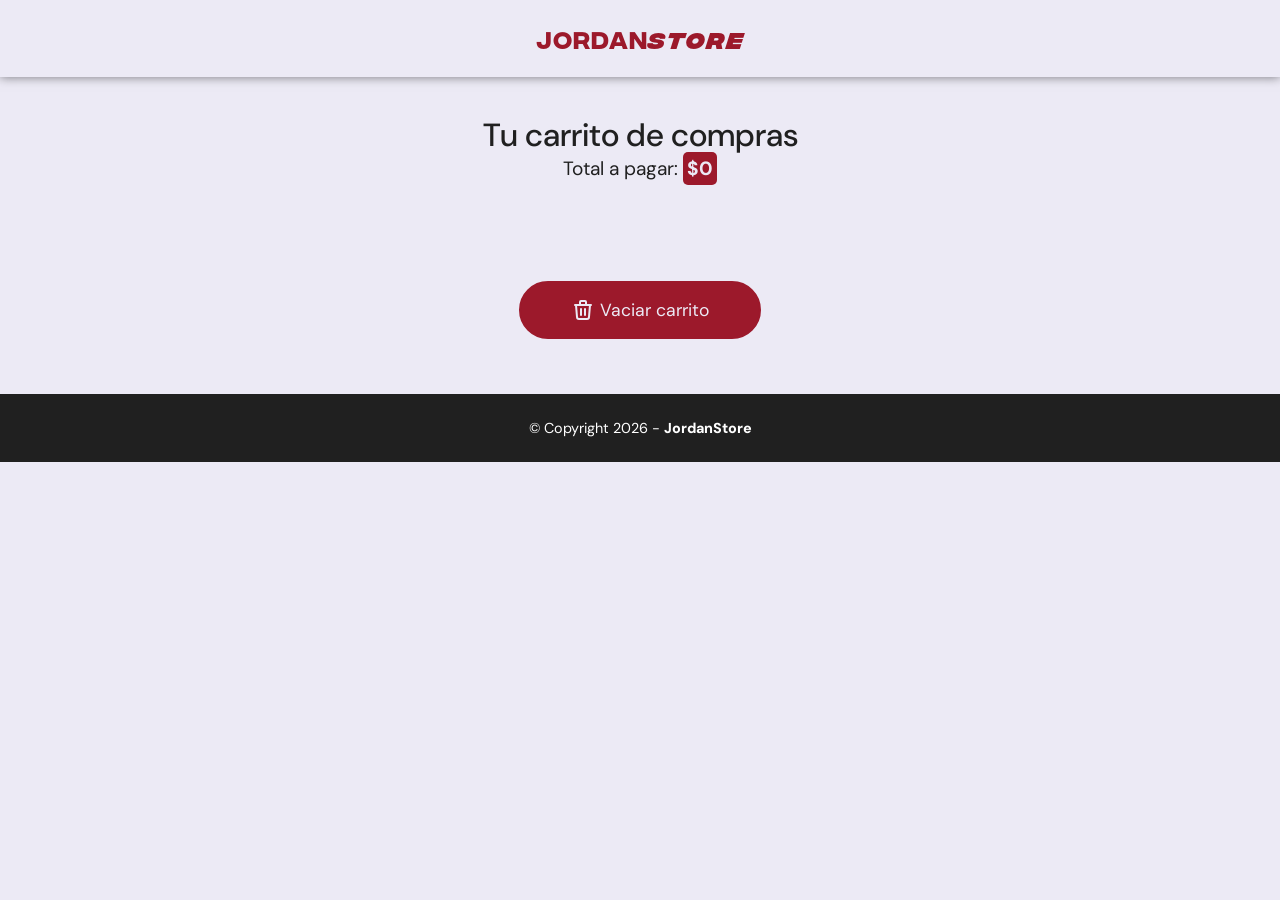
==== pages/carrito.html @ af38b0a7 "Se cargan todos los archivos para la segunda pre-entrega" ====
<!DOCTYPE html>
<html lang="es">
<head>
    <meta charset="UTF-8">
    <meta name="viewport" content="width=device-width, initial-scale=1.0">
    <title>Carrito | JordanStore</title>

    <!-- Estilos CSS -->
    <link rel="stylesheet" href="../css/styles.css">

    <!-- Font DM Sans -->
    <link rel="preconnect" href="https://fonts.googleapis.com">
    <link rel="preconnect" href="https://fonts.gstatic.com" crossorigin>
    <link href="https://fonts.googleapis.com/css2?family=DM+Sans:ital,opsz,wght@0,9..40,100..1000;1,9..40,100..1000&display=swap" rel="stylesheet">

    <!-- Favicon -->
    <link rel="shortcut icon" href="../assets/img/favicon.png" type="image/x-icon">

    <!-- Javascript -->
    <script defer src="../js/carrito.js"></script>
</head>
<body>
    <!-- Header del sitio -->
    <header id="header">
        <a href="../index.html"><h1>Jordan<span>Store</span></h1></a>
    </header>

    <!-- Contenido del carrito -->
    <main>
        <div class="titulo-carrito">
            <h2>Tu carrito de compras</h2>
            <p id="total-carrito"></p>
        </div>

        <section class="listaProductos">
            <div id="carrito-total" class="container"></div>
        </section>

        <div id="vaciarCarrito" class="vaciar-carrito">
            <button>
                <svg xmlns="http://www.w3.org/2000/svg" width="24" height="24" viewBox="0 0 24 24" fill="none" stroke="currentColor" stroke-width="2" stroke-linecap="round" stroke-linejoin="round" class="icon icon-tabler icons-tabler-outline icon-tabler-trash"><path stroke="none" d="M0 0h24v24H0z" fill="none"/><path d="M4 7l16 0" /><path d="M10 11l0 6" /><path d="M14 11l0 6" /><path d="M5 7l1 12a2 2 0 0 0 2 2h8a2 2 0 0 0 2 -2l1 -12" /><path d="M9 7v-3a1 1 0 0 1 1 -1h4a1 1 0 0 1 1 1v3" /></svg>
                Vaciar carrito
            </button>
        </div>
    </main>

    <!-- Footer -->
    <footer class="footerSite">
        <p>© Copyright 2026 - <span>JordanStore</span></p>
    </footer>
</body>
</html>
---- css/styles.css ----
/* Tipografías */
@font-face {
    font-family: "IntegralCF Regular";
    src: url(../assets/fonts/IntegralCF/Fontspring-DEMO-integralcf-regular.otf);
}

@font-face {
    font-family: "IntegralCF Heavy Oblique";
    src: url(../assets/fonts/IntegralCF/Fontspring-DEMO-integralcf-heavyoblique.otf);
}

/* Configuración general */
* {
    margin: 0;
    padding: 0;
    box-sizing: border-box;
}

body {
    background-color: #ECEAF5;
    color: #202020;
    font-family: "DM Sans", sans-serif;
}

select,
select option,
input,
button {
    font-family: "DM Sans", sans-serif;
}


/* Header del sitio */
#header {
    display: flex;
    justify-content: center;
    align-items: center;
    position: relative;
    position: sticky;
    top: 0;
    background-color: #ECEAF5;
    color: #9C192B;
    width: 100%;
    font-family: "IntegralCF Regular";
    font-size: 0.7rem;
    letter-spacing: 2px;
    margin-top: -3px;
    padding: 25px;
    box-shadow: 0 0 10px rgba(0, 0, 0, 0.5);
    z-index: 1000;
}

#header a {
    text-decoration: none;
    color: #9C192B;
    transition: all .3s ease;
}

#header a:hover {
    letter-spacing: 3px;
}

#header h1 span {
    font-family: "IntegralCF Heavy Oblique";
}

#header .carrito {
    position: absolute;
    display: flex;
    right: 30px;
}

.carrito .contador {
    font-family: "DM Sans", sans-serif;
    font-size: 0.9rem;
    font-weight: 900;
}

.bannerJordan img {
    width: 100%;
}


/* Filtro de productos */
.filtroSeccion {
    width: 100%;
    text-align: center;
    margin: 25px 0 50px;
}

.filtroFull {
    display: flex;
    justify-content: center;
    align-items: center;
    flex-wrap: wrap;
    margin: 10px 30px;
    gap: 10px;
}

.filtroFull select {
    appearance: none;
    background-image: url(../assets/img/chevron-down.svg);
    background-repeat: no-repeat;
    background-position: right 6px center;
    background-size: 18px;
}

.filtroFull .modelo select,
.filtroFull .orden select,
.filtroFull .busqueda input {
    font-size: 0.9rem;
    border: 1px solid #9C192B;
    border-radius: 5px;
    padding: 10px 10px;
    outline: none;
}

.filtroFull .modelo,
.filtroFull .orden,
.filtroFull .busqueda {
    flex: 0 0 auto;
}

.filtroFull select,
.filtroFull input {
    width: 100%;
}

.filtroFull .modelo,
.filtroFull .orden {
    width: 150px;
}

.filtroFull .busqueda {
    width: 350px;
}

.filtroFull .busqueda input::placeholder {
    font-style: italic;
}

.filtroFull .busqueda input::-webkit-search-cancel-button {
    appearance: none;
}


/* Lista de productos */
.listaProductos {
    display: flex;
    justify-content: center;
    align-items: center;
}

.listaProductos .container {
    display: grid;
    grid-template-columns: repeat(4, 1fr);
    gap: 45px;
}

.container article {
    width: 225px;
}

.container article div {
    background-color: #FFF;
    width: 100%;
    border-radius: 7px;
    box-shadow: 0 0 5px rgba(0, 0, 0, 0.1);
    overflow: hidden;
    transition: all .3s ease;
}

.container article div:hover {
    transform: scale(1.04);
}

.container article div img {
    display: block;
    width: 100%;
    height: 100%;
}

.container article .producto {
    text-align: center;
    font-weight: 500;
    margin-top: 10px;
}

.container article .precio {
    color: #9C192B;
    font-size: 1.1rem;
    font-weight: 800;
    text-align: center;
    margin-bottom: 10px;
}

.container article .btn-carrito {
    display: block;
    background-color: #9C192B;
    color: #FFF;
    width: 100%;
    font-size: 0.8rem;
    font-weight: 600;
    text-decoration: none;
    border: none;
    border-radius: 7px;
    margin-bottom: 10px;
    padding: 12px 0;
    cursor: pointer;
    transition: all .3s ease;
}

.container article .btn-carrito:hover {
    background-color: #801423;
}

.container article .btn-carrito:active {
    transform: translateY(5px);
}

.titulo-carrito {
    text-align: center;
    margin: 40px 0;
}

.titulo-carrito h2 {
    font-size: 2rem;
    font-weight: 500;
}

#total-carrito {
    font-size: 1.2rem;
}

#total-carrito span {
    background-color: #9C192B;
    padding: 4px;
    border-radius: 5px;
    color: #ECEAF5;
    font-weight: 700;
}

.vaciar-carrito {
    display: flex;
    justify-content: center;
    align-items: center;
    margin: 60px 0 -20px;
}

.vaciar-carrito button {
    display: inline-flex;
    align-items: center;
    background-color: #9C192B;
    color: #ECEAF5;
    font-size: 1.1rem;
    border: 2px solid #9C192B;
    border-radius: 100px;
    padding: 15px 50px;
    gap: 5px;
    cursor: pointer;
    transition: all .3s ease;
}

.vaciar-carrito button:hover {
    background-color: #202020;
    border: 2px solid #9C192B;
    padding: 15px 60px;
}

.vaciar-carrito button:active {
    transform: translateY(5px);
}

.carrito-limpio {
    grid-column: 1/-1;
    text-align: center;
}


/* Footer */
.footerSite {
    background-color: #202020;
    color: #FFF;
    width: 100%;
    text-align: center;
    font-size: 0.9rem;
    margin-top: 75px;
    padding: 25px 0;
}

.footerSite span {
    font-weight: 800;
}


/* Responsive Design */
@media (max-width: 1140px) {
    .listaProductos .container {
        grid-template-columns: repeat(3, 1fr);
    }
}

@media (max-width: 850px) {
    .listaProductos .container {
        grid-template-columns: repeat(2, 1fr);
        gap: 30px;
    }
}

@media (max-width: 560px) {
    .listaProductos .container {
        grid-template-columns: repeat(1, 1fr);
    }

    .filtroFull .modelo,
    .filtroFull .orden,
    .filtroFull .busqueda {
        flex: 1 1 220px;
        margin: 0 5px;
    }

    .filtroFull select,
    .filtroFull input {
        width: 100%;
    }
}

@media (max-width: 468px) {
    #header {
        flex-direction: column;
    }

    #header .carrito {
        position: static;
        margin-top: 15px;
    }
}
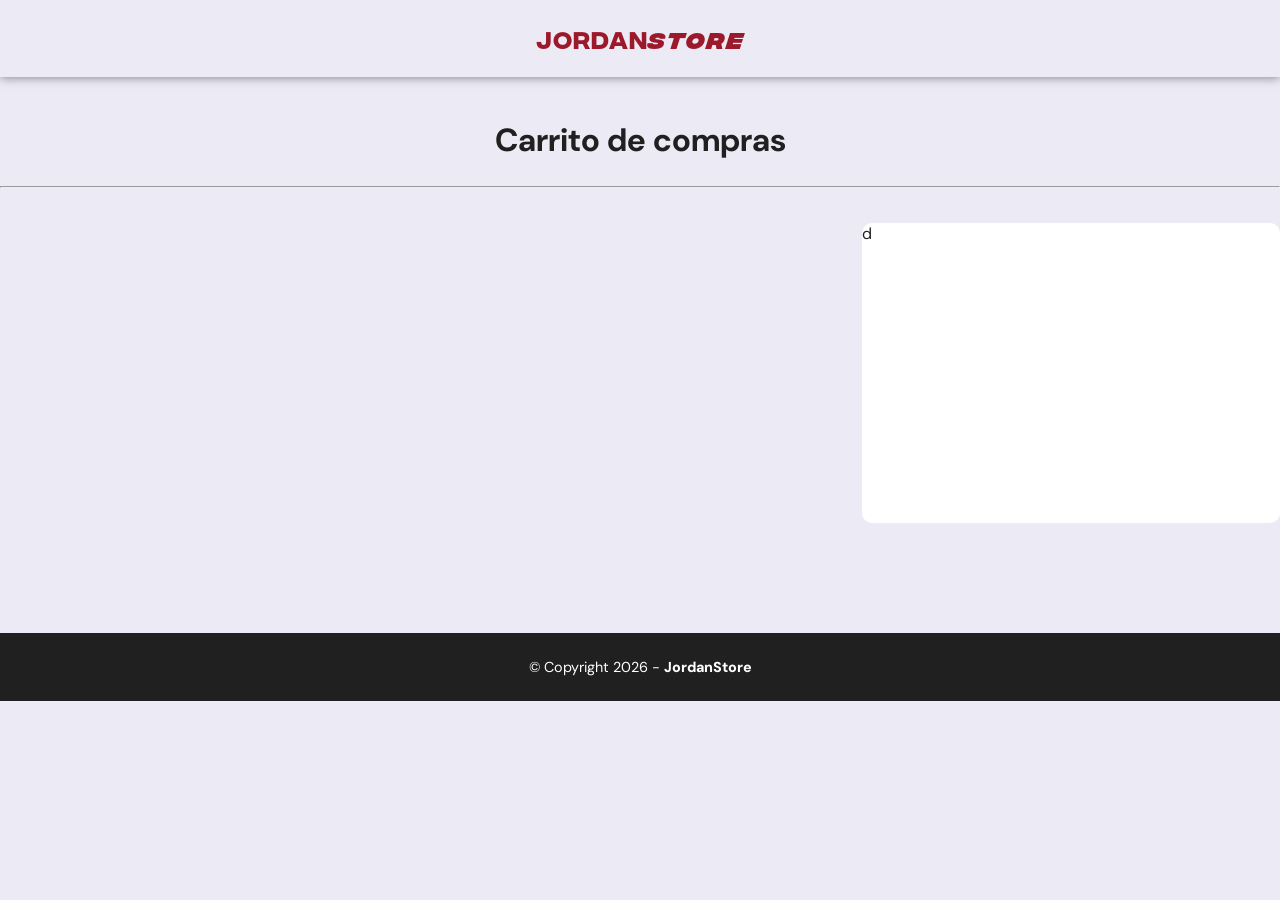
==== commit d7b0df40: "Se actualiza la lista de productos del carrito" ====
--- a/pages/carrito.html
+++ b/pages/carrito.html
@@ -26,22 +26,16 @@
     </header>
 
     <!-- Contenido del carrito -->
-    <main>
+    <main class="contenido-carrito">
         <div class="titulo-carrito">
-            <h2>Tu carrito de compras</h2>
-            <p id="total-carrito"></p>
+            <h2>Carrito de compras</h2>
+            <hr>
         </div>
 
-        <section class="listaProductos">
-            <div id="carrito-total" class="container"></div>
+        <section class="seccionCarrito">
+            <div id="carrito-total" class="container-carrito"></div>
+            <aside id="resumen-compra" class="container-resumen">d</aside>
         </section>
-
-        <div id="vaciarCarrito" class="vaciar-carrito">
-            <button>
-                <svg xmlns="http://www.w3.org/2000/svg" width="24" height="24" viewBox="0 0 24 24" fill="none" stroke="currentColor" stroke-width="2" stroke-linecap="round" stroke-linejoin="round" class="icon icon-tabler icons-tabler-outline icon-tabler-trash"><path stroke="none" d="M0 0h24v24H0z" fill="none"/><path d="M4 7l16 0" /><path d="M10 11l0 6" /><path d="M14 11l0 6" /><path d="M5 7l1 12a2 2 0 0 0 2 2h8a2 2 0 0 0 2 -2l1 -12" /><path d="M9 7v-3a1 1 0 0 1 1 -1h4a1 1 0 0 1 1 1v3" /></svg>
-                Vaciar carrito
-            </button>
-        </div>
     </main>
 
     <!-- Footer -->
--- a/css/styles.css
+++ b/css/styles.css
@@ -161,7 +161,7 @@
     width: 225px;
 }
 
-.container article div {
+.container article .div-img {
     background-color: #FFF;
     width: 100%;
     border-radius: 7px;
@@ -170,11 +170,11 @@
     transition: all .3s ease;
 }
 
-.container article div:hover {
+.container article .div-img:hover {
     transform: scale(1.04);
 }
 
-.container article div img {
+.container article .div-img img {
     display: block;
     width: 100%;
     height: 100%;
@@ -218,62 +218,129 @@
     transform: translateY(5px);
 }
 
-.titulo-carrito {
-    text-align: center;
-    margin: 40px 0;
+/* Page: Carrito */
+.contenido-carrito {
+    width: 100%;
+    max-width: 1320px;
+    margin: 0 auto;
 }
 
 .titulo-carrito h2 {
+    text-align: center;
+    padding: 45px 5px 25px;
     font-size: 2rem;
+}
+
+.seccionCarrito {
+    display: flex;
+    gap: 85px;
+    padding: 35px 0;
+}
+
+.container-carrito {
+    width: 65%;
+}
+
+.container-carrito article {
+    display: flex;
+    gap: 25px;
+    align-items: center;
+    padding: 20px 0;
+    border-bottom: 1px solid #979797;
+    margin: 0 0 20px;
+}
+
+.container-carrito article img {
+    width: 150px;
+    height: 150px;
+    object-fit: cover;
+    border-radius: 10px;
+    transition: all .2s ease;
+}
+
+.container-carrito article img:hover {
+    transform: scale(1.03);
+}
+
+.container-carrito article .info-producto {
+    flex: 1;
+}
+
+.container-carrito article .fila-superior {
+    display: flex;
+    justify-content: space-between;
+    align-items: center;
+    font-size: 1.3rem;
+}
+
+.container-carrito article .fila-superior h4 {
+    font-size: 1.2rem;
     font-weight: 500;
 }
 
-#total-carrito {
+.container-carrito article .fila-inferior {
+    display: flex;
+    justify-content: space-between;
+    align-items: center;
+    margin-top: 30px;
+}
+
+.container-carrito article .fila-inferior .gestionar-cantidad {
+    display: flex;
+    gap: 10px;
+}
+
+.container-carrito article .fila-inferior .gestionar-cantidad button,
+.container-carrito article .fila-inferior .info-cantidad {
+    width: 49px;
+    height: 49px;
+    border-radius: 8px;
+    background-color: #FFF;
+    border: 0;
+    font-size: 1rem;
+    font-weight: bold;
+    transition: all .2s ease;
+}
+
+.container-carrito article .fila-inferior .gestionar-cantidad button:active {
+    transform: scale(0.9);
+}
+
+.container-carrito article .fila-inferior .info-cantidad {
+    display: flex;
+    justify-content: center;
+    align-items: center;
+    text-align: center;
+    width: 63px;
     font-size: 1.2rem;
-}
-
-#total-carrito span {
-    background-color: #9C192B;
-    padding: 4px;
-    border-radius: 5px;
-    color: #ECEAF5;
-    font-weight: 700;
-}
-
-.vaciar-carrito {
-    display: flex;
-    justify-content: center;
-    align-items: center;
-    margin: 60px 0 -20px;
-}
-
-.vaciar-carrito button {
-    display: inline-flex;
-    align-items: center;
+    font-weight: 600;
+}
+
+.container-carrito article .fila-inferior .btn-eliminar {
+    color: #9C192B;
+    background-color: #ECEAF5;
+    border: 0;
+    font-size: 1rem;
+    font-weight: 600;
+    display: flex;
+    align-items: center;
+    gap: 5px;
+    padding: 10px 0;
+    border-radius: 7px;
+    transition: all .2s ease;
+}
+
+.container-carrito article .fila-inferior .btn-eliminar:hover {
     background-color: #9C192B;
     color: #ECEAF5;
-    font-size: 1.1rem;
-    border: 2px solid #9C192B;
-    border-radius: 100px;
-    padding: 15px 50px;
-    gap: 5px;
-    cursor: pointer;
-    transition: all .3s ease;
-}
-
-.vaciar-carrito button:hover {
-    background-color: #202020;
-    border: 2px solid #9C192B;
-    padding: 15px 60px;
-}
-
-.vaciar-carrito button:active {
-    transform: translateY(5px);
-}
-
-.carrito-limpio {
-    grid-column: 1/-1;
-    text-align: center;
+    padding: 10px 15px;
+}
+
+.container-resumen {
+    background-color: #FFF;
+    width: 35%;
+    height: 300px;
+    border-radius: 10px;
 }
 
 
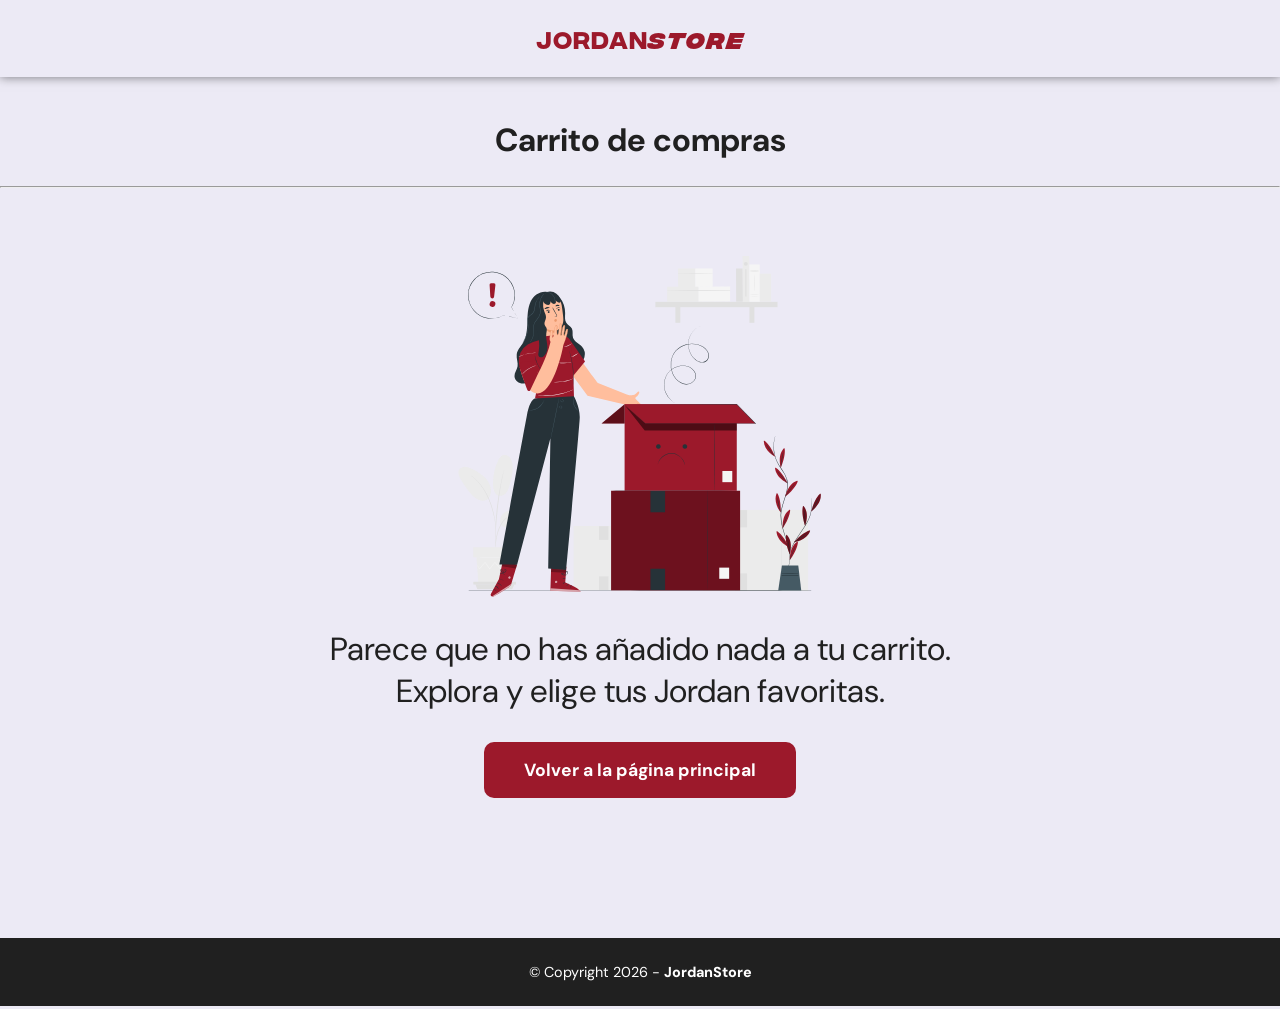
==== commit 1cf871fb: "Terminada la página del carrito" ====
--- a/pages/carrito.html
+++ b/pages/carrito.html
@@ -33,8 +33,35 @@
         </div>
 
         <section class="seccionCarrito">
+            <div id="contenedor-vacio"></div>
             <div id="carrito-total" class="container-carrito"></div>
-            <aside id="resumen-compra" class="container-resumen">d</aside>
+            <aside id="resumen-compra" class="container-resumen">
+                <h2>Resumen de la compra</h2>
+                <hr>
+
+                <div class="subtotal">
+                    <h4>Subtotal</h4>
+                    <p id="subtotal-resumen"></p>
+                </div>
+
+                <div class="envio">
+                    <h4>Envío</h4>
+                    <p id="envio-resumen"></p>
+                </div>
+                <hr>
+
+                <div class="total-precio">
+                    <h3>Total</h3>
+                    <p id="total-pago"></p>
+                </div>
+
+                <a href="./checkout.html" id="btn-continuar-pago" class="continuar-pago">
+                    Proceder con el pago
+                    <svg xmlns="http://www.w3.org/2000/svg" width="24" height="24" viewBox="0 0 24 24" fill="none" stroke="currentColor" stroke-width="2" stroke-linecap="round" stroke-linejoin="round" class="icon icon-tabler icons-tabler-outline icon-tabler-arrow-narrow-right"><path stroke="none" d="M0 0h24v24H0z" fill="none"/><path d="M5 12l14 0" /><path d="M15 16l4 -4" /><path d="M15 8l4 4" /></svg>
+                </a>
+
+                <p class="pago-texto">Pago seguro | JordanStore</p>
+            </aside>
         </section>
     </main>
 
--- a/css/styles.css
+++ b/css/styles.css
@@ -227,12 +227,13 @@
 
 .titulo-carrito h2 {
     text-align: center;
+    font-size: 2rem;
     padding: 45px 5px 25px;
-    font-size: 2rem;
 }
 
 .seccionCarrito {
     display: flex;
+    align-items: flex-start;
     gap: 85px;
     padding: 35px 0;
 }
@@ -243,18 +244,18 @@
 
 .container-carrito article {
     display: flex;
+    align-items: center;
     gap: 25px;
-    align-items: center;
-    padding: 20px 0;
     border-bottom: 1px solid #979797;
     margin: 0 0 20px;
+    padding: 20px 0;
 }
 
 .container-carrito article img {
     width: 150px;
     height: 150px;
+    border-radius: 10px;
     object-fit: cover;
-    border-radius: 10px;
     transition: all .2s ease;
 }
 
@@ -287,19 +288,23 @@
 
 .container-carrito article .fila-inferior .gestionar-cantidad {
     display: flex;
-    gap: 10px;
+    gap: 7px;
 }
 
 .container-carrito article .fila-inferior .gestionar-cantidad button,
 .container-carrito article .fila-inferior .info-cantidad {
+    background-color: #FFF;
     width: 49px;
     height: 49px;
-    border-radius: 8px;
-    background-color: #FFF;
-    border: 0;
     font-size: 1rem;
     font-weight: bold;
+    border: 0;
+    border-radius: 8px;
     transition: all .2s ease;
+}
+
+.container-carrito article .fila-inferior .gestionar-cantidad button {
+    cursor: pointer;
 }
 
 .container-carrito article .fila-inferior .gestionar-cantidad button:active {
@@ -310,23 +315,24 @@
     display: flex;
     justify-content: center;
     align-items: center;
-    text-align: center;
     width: 63px;
+    text-align: center;
     font-size: 1.2rem;
     font-weight: 600;
 }
 
 .container-carrito article .fila-inferior .btn-eliminar {
+    background-color: #ECEAF5;
     color: #9C192B;
-    background-color: #ECEAF5;
-    border: 0;
+    display: flex;
+    align-items: center;
+    gap: 5px;
     font-size: 1rem;
     font-weight: 600;
-    display: flex;
-    align-items: center;
-    gap: 5px;
+    border: 0;
+    border-radius: 7px;
     padding: 10px 0;
-    border-radius: 7px;
+    cursor: pointer;
     transition: all .2s ease;
 }
 
@@ -336,10 +342,107 @@
     padding: 10px 15px;
 }
 
+/* Resumen de la compra */
 .container-resumen {
+    position: sticky;
+    top: 110px;
     background-color: #FFF;
     width: 35%;
-    height: 300px;
+    height: auto;
+    border-radius: 10px;
+    padding: 30px;
+}
+
+.container-resumen hr {
+    margin: 20px 0;
+}
+
+.container-resumen .subtotal,
+.container-resumen .envio,
+.container-resumen .total-precio {
+    display: flex;
+    justify-content: space-between;
+    align-items: center;
+}
+
+.container-resumen .subtotal {
+    margin-bottom: 12px;
+}
+
+.container-resumen .subtotal h4,
+.container-resumen .envio h4 {
+    font-size: 1rem;
+    font-weight: 400;
+}
+
+.container-resumen .subtotal p,
+.container-resumen .envio p {
+    font-weight: 800;
+}
+
+.container-resumen .total-precio h3 {
+    font-size: 1.3rem;
+    font-weight: 600;
+}
+
+.container-resumen .total-precio p {
+    font-size: 2.3rem;
+    font-weight: 1000;
+}
+
+.container-resumen .continuar-pago {
+    display: flex;
+    justify-content: center;
+    align-items: center;
+    gap: 8px;
+    background-color: #9C192B;
+    color: #FFF;
+    width: 100%;
+    text-align: center;
+    text-decoration: none;
+    font-size: 1.2rem;
+    font-weight: 600;
+    padding: 18px 0;
+    margin: 18px 0;
+    border-radius: 10px;
+}
+
+.container-resumen .pago-texto {
+    text-align: center;
+    font-size: 0.8rem;
+    font-weight: 200;
+    margin: -5px 0;
+}
+
+.container-resumen .texto-gratis {
+    color: #08cf44;
+}
+
+
+/* Carrito vacío */
+#contenedor-vacio {
+    display: flex;
+    margin: 0 auto;
+    text-align: center;
+}
+
+.carrito-vacio img {
+    width: 400px;
+}
+
+.carrito-vacio p {
+    font-size: 2rem;
+}
+
+.carrito-vacio a {
+    display: inline-block;
+    background-color: #9C192B;
+    color: #FFF;
+    padding: 17px 40px;
+    margin: 30px 0;
+    text-decoration: none;
+    font-weight: 700;
+    font-size: 1.1rem;
     border-radius: 10px;
 }
 
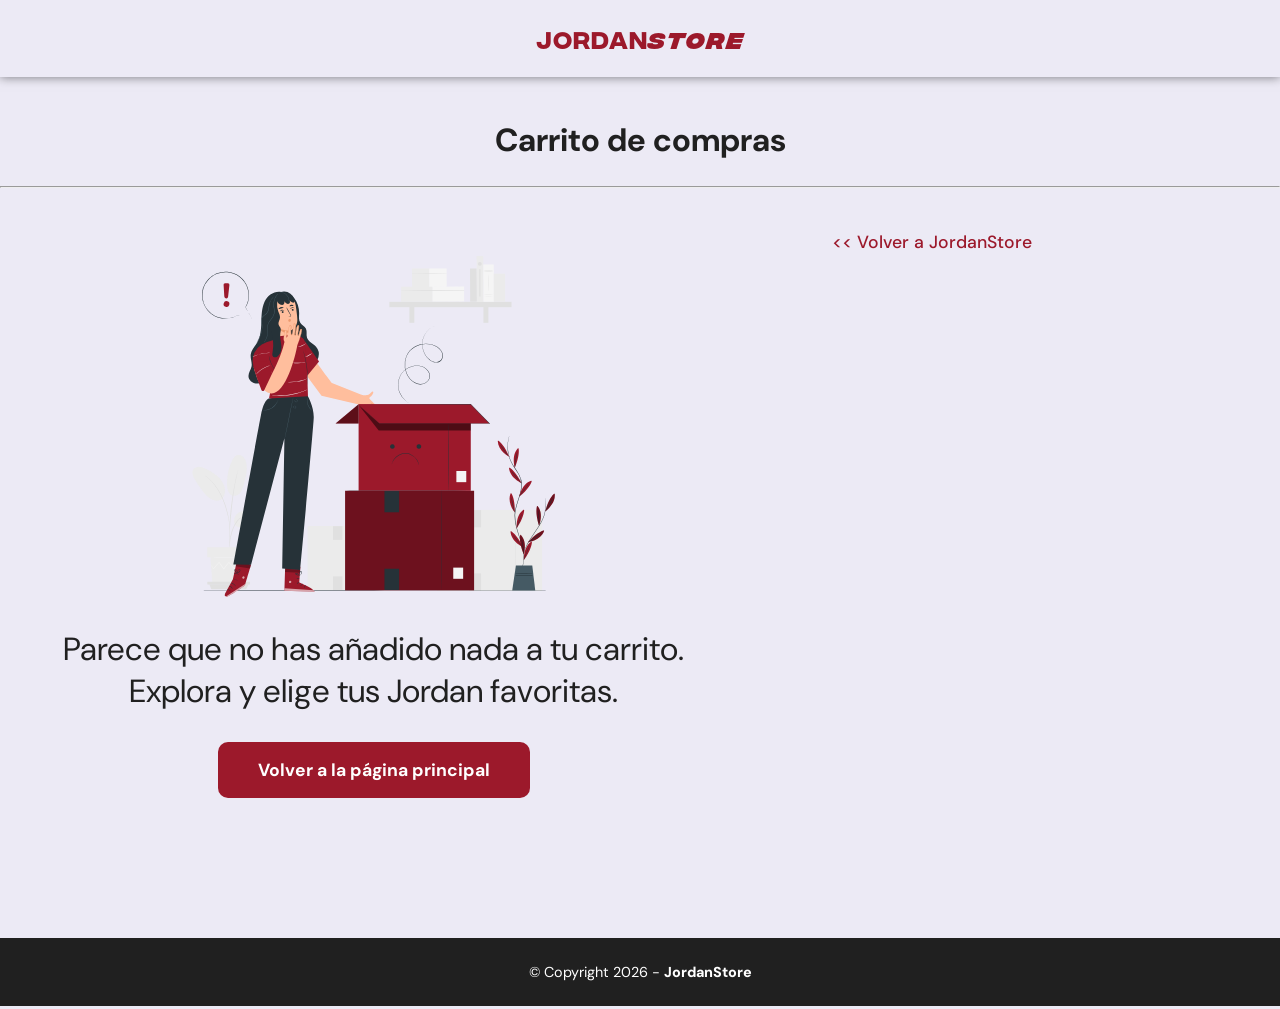
==== commit aa36481c: "Se crea el formulario de checkout en HTML" ====
--- a/pages/carrito.html
+++ b/pages/carrito.html
@@ -35,33 +35,38 @@
         <section class="seccionCarrito">
             <div id="contenedor-vacio"></div>
             <div id="carrito-total" class="container-carrito"></div>
-            <aside id="resumen-compra" class="container-resumen">
-                <h2>Resumen de la compra</h2>
-                <hr>
+            
+            <div class="container-derecha">
+                <a href="../index.html" class="btn-volver"><< Volver a JordanStore</a>
 
-                <div class="subtotal">
-                    <h4>Subtotal</h4>
-                    <p id="subtotal-resumen"></p>
-                </div>
+                <aside id="resumen-compra" class="container-resumen">
+                    <h2>Resumen de la compra</h2>
+                    <hr>
 
-                <div class="envio">
-                    <h4>Envío</h4>
-                    <p id="envio-resumen"></p>
-                </div>
-                <hr>
+                    <div class="subtotal">
+                        <h4>Subtotal</h4>
+                        <p id="subtotal-resumen"></p>
+                    </div>
 
-                <div class="total-precio">
-                    <h3>Total</h3>
-                    <p id="total-pago"></p>
-                </div>
+                    <div class="envio">
+                        <h4>Envío</h4>
+                        <p id="envio-resumen"></p>
+                    </div>
+                    <hr>
 
-                <a href="./checkout.html" id="btn-continuar-pago" class="continuar-pago">
-                    Proceder con el pago
-                    <svg xmlns="http://www.w3.org/2000/svg" width="24" height="24" viewBox="0 0 24 24" fill="none" stroke="currentColor" stroke-width="2" stroke-linecap="round" stroke-linejoin="round" class="icon icon-tabler icons-tabler-outline icon-tabler-arrow-narrow-right"><path stroke="none" d="M0 0h24v24H0z" fill="none"/><path d="M5 12l14 0" /><path d="M15 16l4 -4" /><path d="M15 8l4 4" /></svg>
-                </a>
+                    <div class="total-precio">
+                        <h3>Total</h3>
+                        <p id="total-pago"></p>
+                    </div>
 
-                <p class="pago-texto">Pago seguro | JordanStore</p>
-            </aside>
+                    <a href="./checkout.html" id="btn-continuar-pago" class="continuar-pago">
+                        Proceder con el pago
+                        <svg xmlns="http://www.w3.org/2000/svg" width="24" height="24" viewBox="0 0 24 24" fill="none" stroke="currentColor" stroke-width="2" stroke-linecap="round" stroke-linejoin="round" class="icon icon-tabler icons-tabler-outline icon-tabler-arrow-narrow-right"><path stroke="none" d="M0 0h24v24H0z" fill="none"/><path d="M5 12l14 0" /><path d="M15 16l4 -4" /><path d="M15 8l4 4" /></svg>
+                    </a>
+
+                    <p class="pago-texto">Pago seguro | JordanStore</p>
+                </aside>
+            </div>
         </section>
     </main>
 
--- a/css/styles.css
+++ b/css/styles.css
@@ -219,7 +219,8 @@
 }
 
 /* Page: Carrito */
-.contenido-carrito {
+.contenido-carrito,
+.contenido-checkout {
     width: 100%;
     max-width: 1320px;
     margin: 0 auto;
@@ -231,14 +232,16 @@
     padding: 45px 5px 25px;
 }
 
-.seccionCarrito {
+.seccionCarrito,
+.seccion-checkout {
     display: flex;
     align-items: flex-start;
     gap: 85px;
     padding: 35px 0;
 }
 
-.container-carrito {
+.container-carrito,
+.container-checkout {
     width: 65%;
 }
 
@@ -343,12 +346,33 @@
 }
 
 /* Resumen de la compra */
+.container-derecha {
+    position: sticky;
+    width: 35%;
+    top: 110px;
+    height: auto;
+}
+
+.container-derecha .btn-volver {
+    display: inline-block;
+    color: #9C192B;
+    text-decoration: none;
+    font-size: 1.1rem;
+    font-weight: 500;
+    border-radius: 5px;
+    margin-bottom: 15px;
+    padding: 8px 0;
+    transition: all .3s ease;
+}
+
+.container-derecha .btn-volver:hover {
+    background-color: #9C192B;
+    color: #FFF;
+    padding: 8px 10px;
+}
+
 .container-resumen {
-    position: sticky;
-    top: 110px;
     background-color: #FFF;
-    width: 35%;
-    height: auto;
     border-radius: 10px;
     padding: 30px;
 }
@@ -405,6 +429,12 @@
     padding: 18px 0;
     margin: 18px 0;
     border-radius: 10px;
+    transition: all .3s ease;
+}
+
+.container-resumen .continuar-pago:hover {
+    background-color: #801423;
+    letter-spacing: 1px;
 }
 
 .container-resumen .pago-texto {
@@ -417,6 +447,10 @@
 .container-resumen .texto-gratis {
     color: #08cf44;
 }
+
+
+/* Page: Checkout */
+
 
 
 /* Carrito vacío */
@@ -444,6 +478,11 @@
     font-weight: 700;
     font-size: 1.1rem;
     border-radius: 10px;
+    transition: all .3s ease;
+}
+
+.carrito-vacio a:hover {
+    background-color: #801423;
 }
 
 
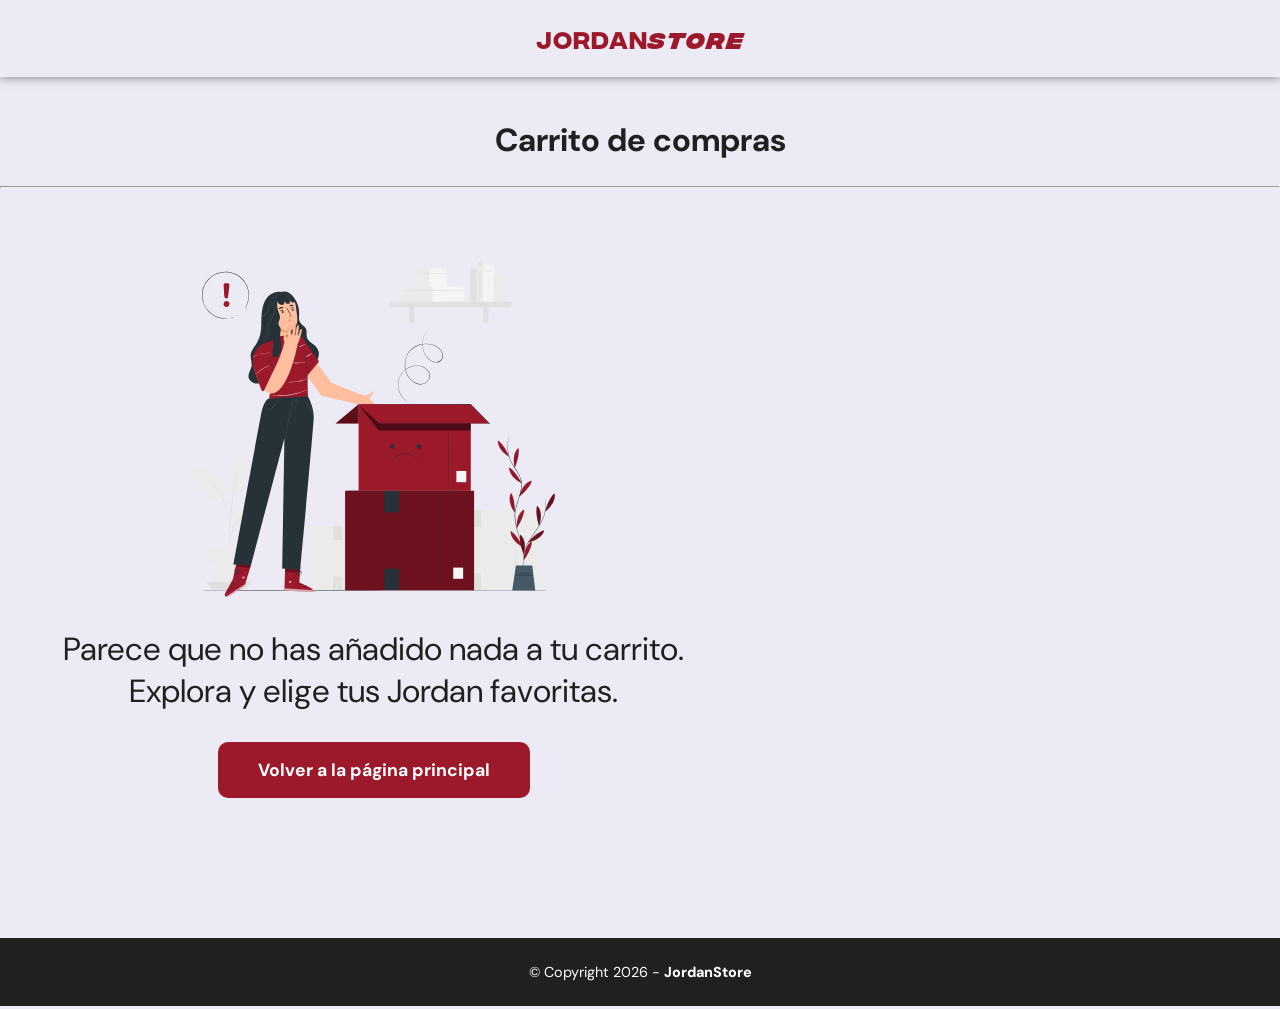
==== commit 87300802: "Se crea la página compra realizada con todo el CSS" ====
--- a/pages/carrito.html
+++ b/pages/carrito.html
@@ -37,7 +37,7 @@
             <div id="carrito-total" class="container-carrito"></div>
             
             <div class="container-derecha">
-                <a href="../index.html" class="btn-volver"><< Volver a JordanStore</a>
+                <a href="../index.html" class="btn-volver" id="btn-volver"><< Volver a JordanStore</a>
 
                 <aside id="resumen-compra" class="container-resumen">
                     <h2>Resumen de la compra</h2>
--- a/css/styles.css
+++ b/css/styles.css
@@ -220,7 +220,8 @@
 
 /* Page: Carrito */
 .contenido-carrito,
-.contenido-checkout {
+.contenido-checkout,
+.contenido-compra-exitosa {
     width: 100%;
     max-width: 1320px;
     margin: 0 auto;
@@ -233,7 +234,8 @@
 }
 
 .seccionCarrito,
-.seccion-checkout {
+.seccion-checkout,
+.seccion-exito {
     display: flex;
     align-items: flex-start;
     gap: 85px;
@@ -241,7 +243,8 @@
 }
 
 .container-carrito,
-.container-checkout {
+.container-checkout,
+.container-exito {
     width: 65%;
 }
 
@@ -449,10 +452,6 @@
 }
 
 
-/* Page: Checkout */
-
-
-
 /* Carrito vacío */
 #contenedor-vacio {
     display: flex;
@@ -485,6 +484,195 @@
     background-color: #801423;
 }
 
+.item-resumen {
+    display: flex;
+    align-items: center;
+    margin-top: 10px;
+}
+
+.item-resumen img {
+    width: 80px;
+    border: 1px solid #adadad;
+    border-radius: 10px;
+}
+
+.item-resumen div {
+    display: flex;
+    flex-direction: column;
+    margin-left: 10px;
+}
+
+.item-resumen div p {
+    font-size: 1.1rem;
+    font-weight: 700;
+}
+
+
+/* Page: Checkout */
+.container-checkout h2 {
+    font-size: 1.8rem;
+    margin-bottom: 16px;
+}
+
+.container-form {
+    background-color: #FFF;
+    border-radius: 10px;
+    padding: 30px;
+}
+
+.container-form h3 {
+    font-size: 1.3rem;
+    margin-bottom: 15px;
+}
+
+.container-form .form-large {
+    display: flex;
+    flex-direction: column;
+    width: 100%;
+}
+
+.container-form .form-small-container {
+    display: flex;
+    gap: 30px;
+}
+
+.container-form .form-small {
+    display: flex;
+    flex-direction: column;
+    width: 50%;
+}
+
+.container-form div label {
+    font-size: 1.1rem;
+    font-weight: 500;
+}
+
+.container-form div label span {
+    color: #9C192B;
+    font-weight: bolder;
+}
+
+.container-form hr {
+    margin: 25px 0;
+}
+
+.container-form .form-large input,
+.container-form .form-small input {
+    background-color: #ECEAF5;
+    font-size: 1rem;
+    border: 0;
+    border-radius: 10px;
+    margin-top: 8px;
+    padding: 12px 11px;
+}
+
+.form-large #nombre,
+.form-large #tarjeta {
+    margin-bottom: 12px;
+}
+
+.form-large button {
+    display: flex;
+    justify-content: center;
+    align-items: center;
+    gap: 7px;
+    background-color: #9C192B;
+    color: #FFF;
+    font-size: 1.2rem;
+    font-weight: 600;
+    border: 0;
+    border-radius: 10px;
+    margin: 30px 0 10px;
+    padding: 18px 0;
+    cursor: pointer;
+    transition: all .3s ease;
+}
+
+.form-large button:hover {
+    background-color: #801423;
+    letter-spacing: 1px;
+}
+
+.container-form p {
+    color: #9C192B;
+    font-size: 0.9rem;
+    font-weight: 300;
+}
+
+
+/* Contenido compra exitosa */
+.container-exito img {
+    width: 75px;
+    margin-left: -8px;
+}
+
+.container-exito h2 {
+    font-size: 2.4rem;
+}
+
+.container-exito span {
+    color: #9C192B;
+}
+
+.container-exito p {
+    font-size: 1.1rem;
+    font-weight: 500;
+}
+
+.datos-cliente h3 {
+    font-size: 1.3rem;
+    font-weight: 600;
+    margin: 20px 0 5px;
+}
+
+.datos-cliente table {
+    width: 100%;
+    font-size: 1.1rem;
+}
+
+.datos-cliente table th,
+.datos-cliente table td {
+    text-align: start;
+}
+
+.datos-cliente table th {
+    width: 29%;
+    font-weight: 400;
+    line-height: 25px;
+}
+
+.datos-cliente table td {
+    font-weight: 600;
+}
+
+.boton-index {
+    width: 100%;
+    display: flex;
+    justify-content: center;
+}
+
+.boton-index a {
+    display: inline-block;
+    background-color: #9C192B;
+    color: #FFF;
+    text-decoration: none;
+    font-size: 1.2rem;
+    font-weight: 600;
+    border-radius: 10px;
+    margin-top: 33px;
+    padding: 13px 60px;
+    transition: all .3s ease;
+}
+
+.boton-index a:hover {
+    background-color: #801423;
+    letter-spacing: 1px;
+}
+
+.boton-index a:active {
+    transform: translateY(3px);
+}
+
 
 /* Footer */
 .footerSite {
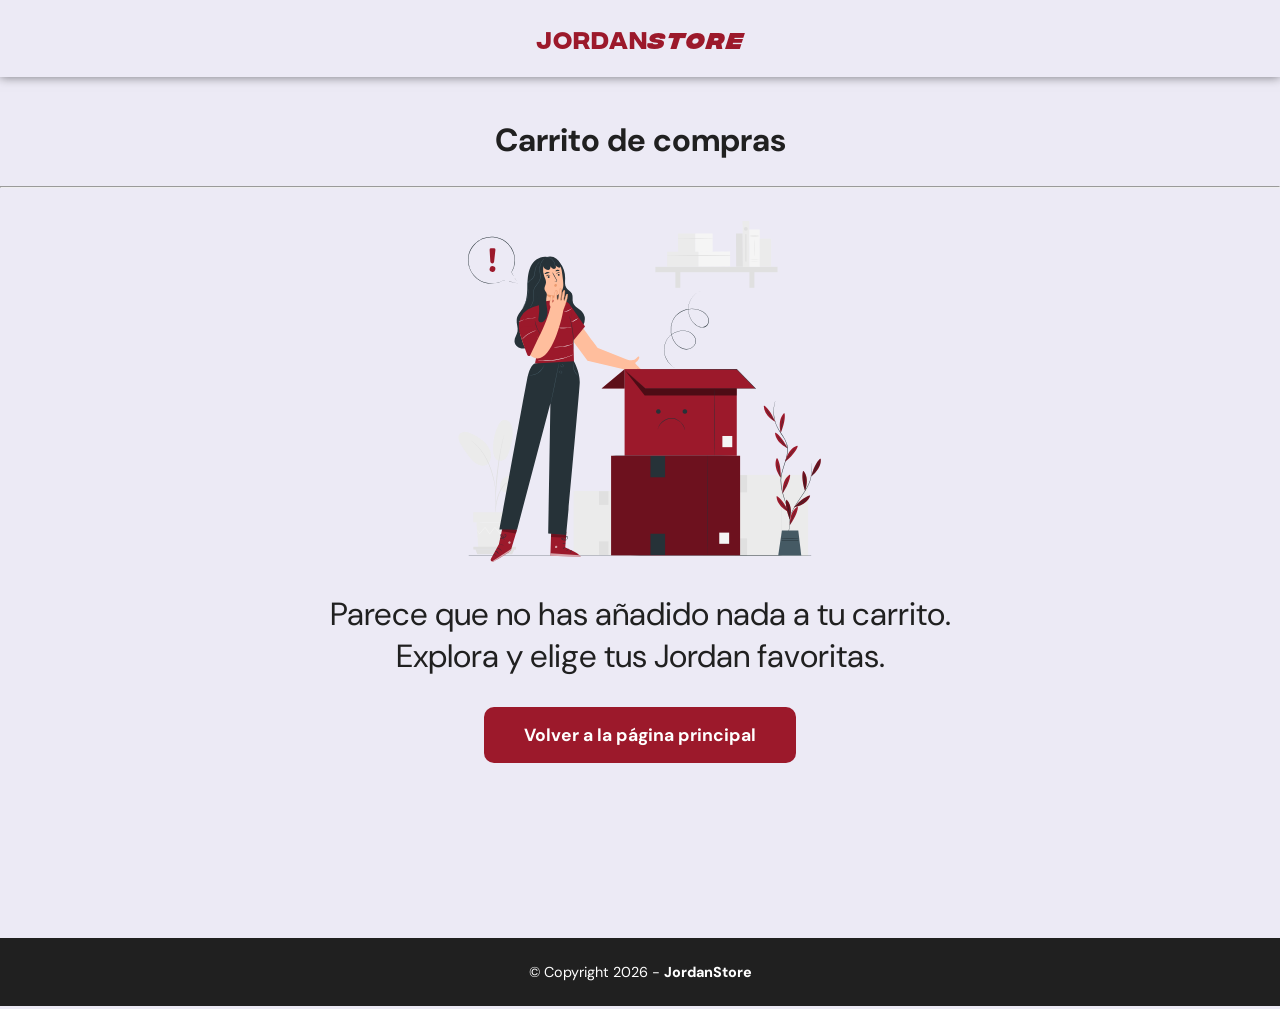
==== commit 1725d2c2: "Errores corregidos" ====
--- a/pages/carrito.html
+++ b/pages/carrito.html
@@ -32,8 +32,9 @@
             <hr>
         </div>
 
+        <div id="contenedor-vacio"></div>
+        
         <section class="seccionCarrito">
-            <div id="contenedor-vacio"></div>
             <div id="carrito-total" class="container-carrito"></div>
             
             <div class="container-derecha">
--- a/css/styles.css
+++ b/css/styles.css
@@ -246,6 +246,11 @@
 .container-checkout,
 .container-exito {
     width: 65%;
+}
+
+#fetch-error {
+    width: 100%;
+    text-align: center;
 }
 
 .container-carrito article {
@@ -455,6 +460,9 @@
 /* Carrito vacío */
 #contenedor-vacio {
     display: flex;
+    justify-content: center;
+    align-items: center;
+    width: 100%;
     margin: 0 auto;
     text-align: center;
 }
